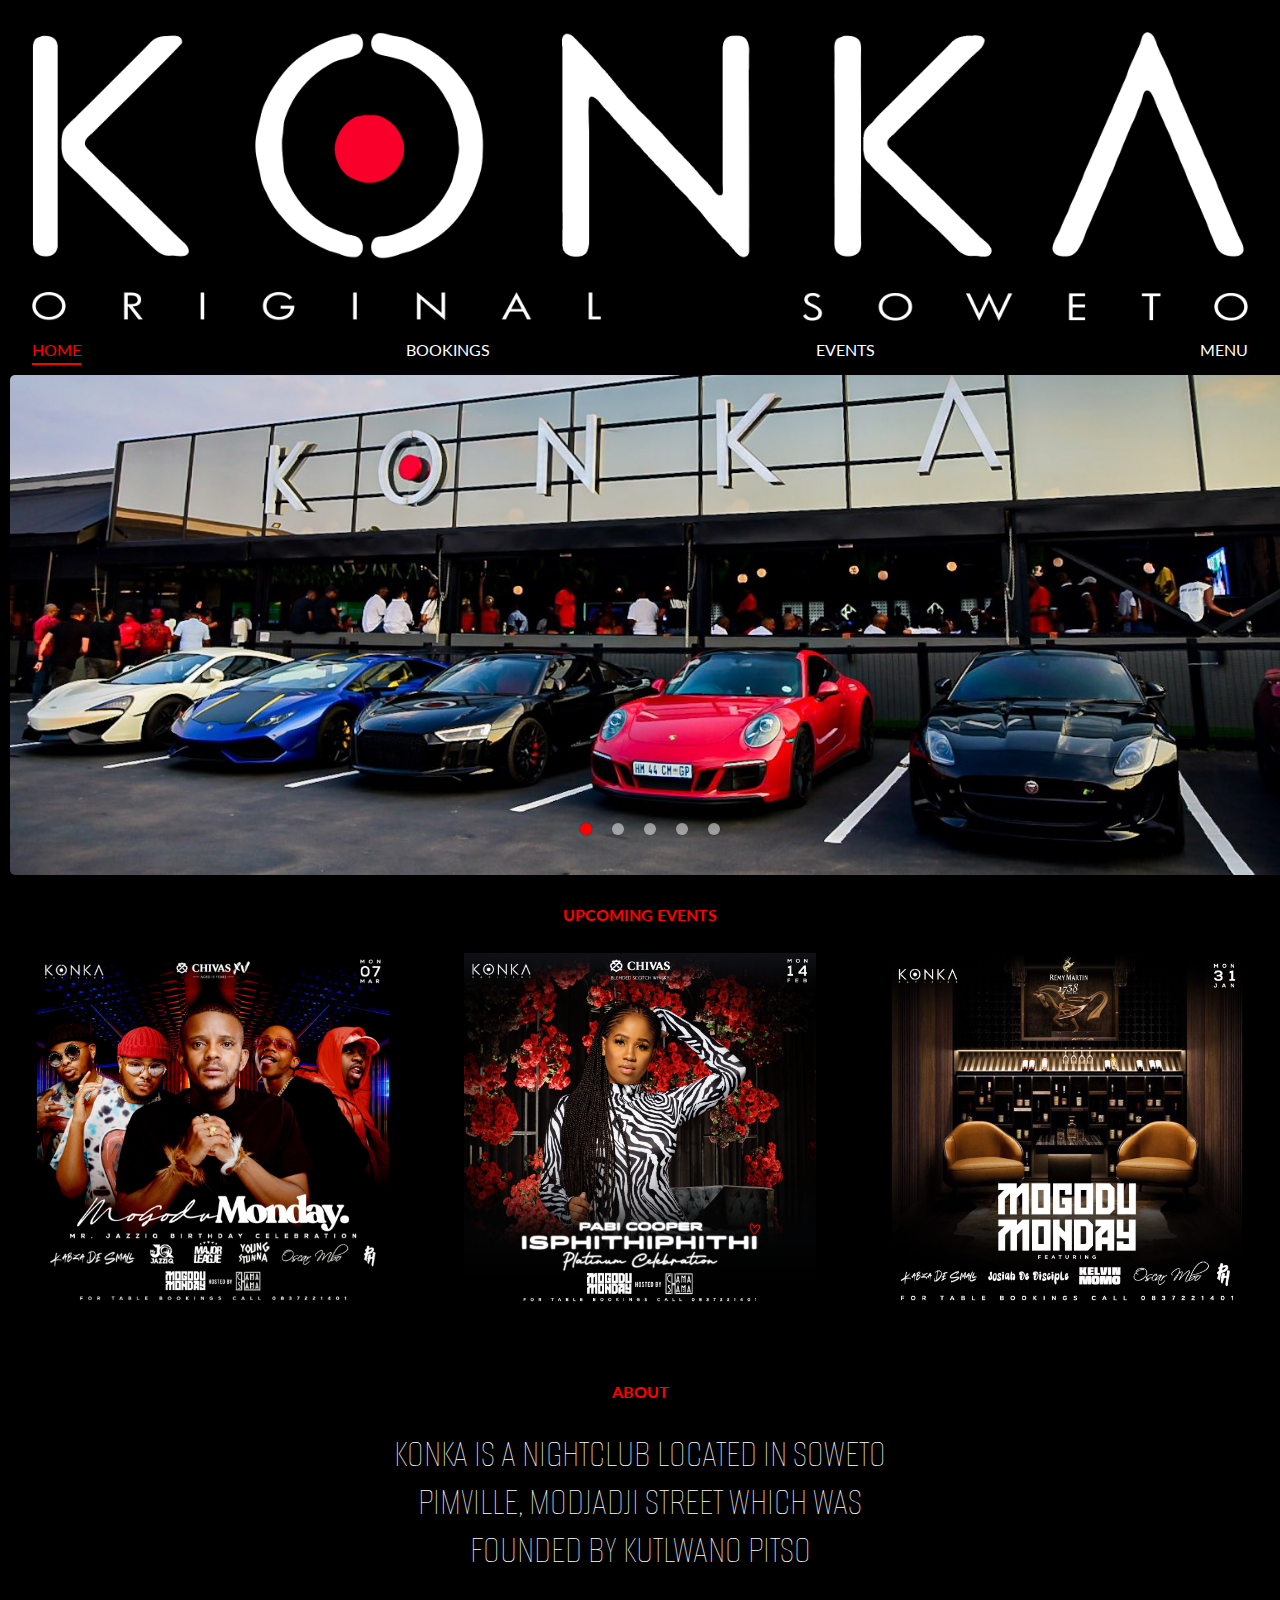
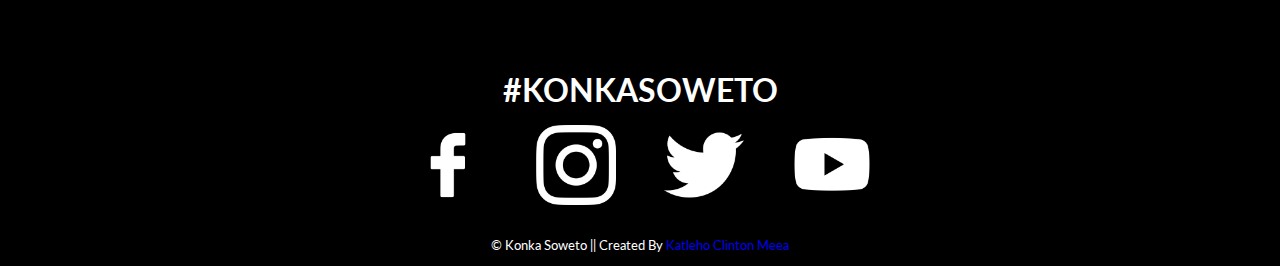
==== index.html @ aaa5aec9 "Fixed Mobile Compability Issues" ====
<!DOCTYPE html>
<html lang="en">
<head>
    <meta charset="UTF-8">
    <meta http-equiv="X-UA-Compatible" content="IE=edge">
    <meta name="viewport" content="width=device-width, initial-scale=1.0">
    <link rel="preconnect" href="https://fonts.googleapis.com">
    <link rel="preconnect" href="https://fonts.gstatic.com" crossorigin>
    <link href="https://fonts.googleapis.com/css2?family=Lato:wght@400;700&display=swap" rel="stylesheet">
    <link rel="stylesheet" type="text/css" href="style.css">
    <link rel="preconnect" href="https://fonts.googleapis.com">
    <link rel="preconnect" href="https://fonts.gstatic.com" crossorigin>
    <link href="https://fonts.googleapis.com/css2?family=Alumni+Sans+Pinstripe:ital@0;1&display=swap" rel="stylesheet">
    <title>Konka Soweto</title>
    
    
</head>
<div class="container">
<header>
    <div>
        <a  href="index.html" class="konka-logo"><img src="images/Konka.png" alt="Konka Logo"></a>
        <div class="main-nav">
                <ul  class="flex-list">
                    <li><a class="current" href="index.html" class="main-nav-links">HOME</a></li>
                    <li><a href="booking.html" class="main-nav-links">BOOKINGS</a></li>
                    <li><a href="events.html" class="main-nav-links">EVENTS</a></li>
                    <li><a href="menu.html" class="main-nav-links">MENU</a></li>
                </ul>
        </div>
        
    </div>
</header>
<body>
        <div class="image-slider">
            <div class="slide active">
                <!--This is supposed to be an image slider/gallery-->
                <img src="images/gallery5.jpg" alt="Konka's Luxurious Parking Lot" style="object-fit: cover; object-position: 15% 100%">
            </div>  
            
            <div class="slide gallery3">
                <!--This is supposed to be an image slider/gallery-->
                <img src="images/gallery3.jpg" alt="Customers Sitting at Konka's Resturant" style="object-fit: cover; object-position: 15% 50%">
            </div>  
            <div class="slide gallery7">
                <!--This is supposed to be an image slider/gallery-->
                <img src="images/gallery7.jpg" alt="Waiters Carrying Bottles and Sparkles" style="object-fit: cover; object-position: 15% 45%">
            </div>  
            <div class="slide gallery5">
                <!--This is supposed to be an image slider/gallery-->
                <img src="images/gallery1.jpg" alt="Waiters Carrying Bottles and Sparkles" style="object-fit: cover; object-position: 15% 30%">
            </div>    
            <div class="slide gallery8">
                <!--This is supposed to be an image slider/gallery-->
                <img src="images/gallery8.jpg" alt="Waiters Carrying Bottles and Sparkles" style="object-fit: cover; object-position: 15% 30%">
            </div>  
            <div class="navigation">
                <div class="btn active"></div>
                <div class="btn"></div>
                <div class="btn"></div>
                <div class="btn"></div>
                <div class="btn"></div>
            </div>
        </div>    
        <div>
            <h2>UPCOMING EVENTS</h2>
            <div class="flex-poster">
                <img class="event-poster1" src="images/event1.jpg" alt="Mogodu Monday Poster ft. Kabza">
                <img class="event-poster2" src="images/event2.jpg" alt="Mogodu Monday Poster">
                <img class="event-poster3" src="images/event3.jpg" alt="Pabi Cooper Poster/Mogodu Monday">
            </div>
            <h2>ABOUT</h2>
            <div>
                <p  class="info">KONKA IS A NIGHTCLUB LOCATED IN SOWETO</p>
                <p  class="info">PIMVILLE, MODJADJI STREET WHICH WAS</p>
                <p  class="info">FOUNDED BY KUTLWANO PITSO</p>
            </div>
            <div>
                <div class="social-media-container">
                    <h3 class="social-media">#KONKASOWETO</h3>
                    <div  class="flex-icon">        
                        <a href="https://facebook.com/" class="social-media-logo1"><img src="images/facebook.png" alt="facebook icon"></a>
                        <a href="https://instagram.com/" class="social-media-logo2"><img src="images/instagram.png" alt="Instagram icon"></a>
                        <a href="https://twitter.com/" class="social-media-logo3"><img src="images/twitter.png" alt="Twitter icon"></a>
                        <a href="https://youtube.com/" class="social-media-logo4"><img src="images/youtube.png" alt="Youtube icon"></a>
                    </div>
                </div>
    </div>
        <footer><p>&copy; Konka Soweto || Created By <a href="#" class="Desiigner">Katleho Clinton Meea</a></p></footer>
</div>

<script type="text/javascript">
    var slides = document.querySelectorAll('.slide');
    var btns = document.querySelectorAll('.btn');
    let currentSlide = 1;

    //javascript for image slider manual navigation

    var manualNav = function(manual){
        slides.forEach((slide) => {
            slide.classList.remove('active');
            
            btns.forEach((btn) => {
                btn.classList.remove('active');
            })
        })

        slides[manual].classList.add('active');
        btns[manual].classList.add('active');
    }

    btns.forEach((btn, i) => {
        btn.addEventListener("click", () => {
            manualNav(i);
            currentSlide = i;
        })
    });

    //javascript for image slider autoplay navigation
     var repeat = function(activeClass){
        let active = document.getElementsByClassName('active');
        let i = 1;

        var repeater = () => {
            setTimeout(function(){
                [...active].forEach((activeSlide) => {
                    activeSlide.classList.remove('active');

                })

                slides[i].classList.add('active');
                btns[i].classList.add('active');
                i++;

                if(slides.length == i){
                    i = 0; 
                }

                if(i >= slides.length){
                    return;
                }
                repeater();
            }, 5000);
        }
        repeater();
     }
     repeat();
    
</script>

</body>
</html>
---- style.css ----
body{
    background-color: #000;
    color: #fff;
    margin: 0em 2em;
    margin-top: 2em;
    font-family: 'Lato', sans-serif;
}

.container{
    margin: 0 auto;
    max-width: 500px;
}

img {
    max-width: 100%;
}

.gallery2{
    display: none;
}

/*------------Body--------------------*/

.image-slider{
    position: relative;
    width: 100%;
    height: 250px; 
    background: #000;
   
}



.image-slider .slide{
    z-index: 1;
    position: absolute;
    width: 100%; 
    clip-path: circle(0% at 0 50%);
}

.image-slider .slide.active{
    clip-path: circle(150% at 0 50%);
    transition: 2s;
    transition-property: clip-path;
}


.image-slider .slide img{
    z-index: 1;
    width: 100%;
    border-radius: 5px;
    height: 250px;
}

.image-slider .navigation{
    z-index: 2;
    position: absolute;
    display: flex;
    bottom: 30px;
    left: 50%;
    transform: translateX(-50%);
}

.image-slider .navigation .btn{
    background: rgba(255, 255, 255, 0.5);
    width: 12px;
    height: 12px;
    margin: 10px;
    border-radius: 50%;
    cursor: pointer;
}

.image-slider .navigation .btn.active{
    background: #ff0000;
    box-shadow: 0 0 2px rgba(0, 0, 0, 0.5);    
}


.flex-poster{
    display: flex;
    flex-direction: column;
}

.event-poster1{
    max-width: 75%;
    margin: 0 auto;
    padding-bottom: 3em;
}

.event-poster2{
    max-width: 75%;
    margin: 0 auto;
    padding-bottom: 3em;
}

.event-poster3{
    max-width: 75%;
    margin: 0 auto;
    
}

.event-poster1:hover{
    transform: scale(1.05);
    transition: 0.35s;
}

.event-poster2:hover{
transform:scale(1.05) ;
transition: 0.35s;
}

.event-poster3:hover{
transform: scale(1.05);
transition: 0.35s;

}

/*------------Navigation--------------*/

.flex-list{
    display: flex;
    justify-content: space-between;
}

ul{
    padding: 0%;
}

li {
    list-style-type: none;
    font-size: 1rem;
}

.main-nav-links{
    color:#fff;
    text-decoration: none;
}

a:hover{
    color: #ff0000;
    transition: 0.35s;
}

.current{
    color:#ff0000;
    text-decoration: none;
    border-bottom: 0.125em solid #ff0000;
    padding-bottom: 0.25em;
}
.current:hover{
    color:#ff0000;
}

/*--------------Typography---------------*/

h2{
    text-align: center;
    font-size: 1rem;
    color: #ff0000;
    padding: 1em 0em;
}

.info {
    text-align: center;
    font-family: 'Alumni Sans Pinstripe', sans-serif;
    font-size: 1.5rem;
    margin: 0;
    padding: 0;
}

/*---------------Footer----------------*/
.social-media{
    padding-top: 2em;
    margin-bottom: 0;
    text-align: center;
    font-size: 2rem;
}

.flex-icon{
    display: flex;
    justify-content: center;
    padding-top: 1em;
    padding-bottom: 1em;
}

.social-media-logo1{
    width: 6.25%;
    margin: 0 1.5em;
}

.social-media-logo1:hover{
    position: relative;
    transform: translateY(-10px);
    transition: 0.35s;
    cursor: pointer;
}

.social-media-logo2{
    width: 6.25%;
    margin: 0 1.5em;
}

.social-media-logo2:hover{
    position: relative;
    transform: translateY(-10px);
    transition: 0.35s;
    cursor: pointer;
}


.social-media-logo3{
    width: 6.25%;
    margin: 0 1.5em;
}

.social-media-logo3:hover{
    position: relative;
    transform: translateY(-10px);
    transition: 0.35s;
    cursor: pointer;
}


.social-media-logo4{
    width: 6.25%;
    margin: 0 1.5em;
}

.social-media-logo4:hover{
    position: relative;
    transform: translateY(-10px);
    transition: 0.35s;
    cursor: pointer;
}


footer{
    text-align: center;
    font-size: small;
}

.Desiigner{
    text-decoration: none;
}

.Desiigner:visited{
    text-decoration: none;
    color: white;
}

.Desiigner:hover{
    color: #ff0000;
    transition: 0.35s;
    text-decoration: none;
}

@media screen and (min-width: 600px) {

    /*Image Slider*/

    .image-slider{
        position: relative;
        width: 100%;
        height: 500px;
        margin: 10px;
        background: #000;
       
    }
    
    .image-slider .slide{
        z-index: 1;
        position: absolute;
        width: 100%; 
        clip-path: circle(0% at 0 50%);
    }
    
    .image-slider .slide.active{
        clip-path: circle(150% at 0 50%);
        transition: 2s;
        transition-property: clip-path;
    }
    
    
    .image-slider .slide img{
        z-index: 1;
        width: 100%;
        border-radius: 5px;
        height: 500px;
    }
    
    .image-slider .navigation{
        z-index: 2;
        position: absolute;
        display: flex;
        bottom: 30px;
        left: 50%;
        transform: translateX(-50%);
    }
    
    .image-slider .navigation .btn{
        background: rgba(255, 255, 255, 0.5);
        width: 12px;
        height: 12px;
        margin: 10px;
        border-radius: 50%;
        cursor: pointer;
    }
    
    .image-slider .navigation .btn.active{
        background: #ff0000;
        box-shadow: 0 0 2px rgba(0, 0, 0, 0.5);    
    }

    /*Posters*/

    .flex-poster{
      flex-direction: row;
      justify-content: space-around;
      height: 25em;
    }

    .event-poster1{
        max-width: 75%;
        margin: 0 auto;
    }
    
    .event-poster2{
        max-width: 75%;
        margin: 0 auto;
    }
    
    .event-poster3{
        max-width: 75%;
        margin: 0 auto;
        padding-bottom: 3em;
    }

    .event-poster1:hover{
             transform: scale(1.05);
             transition: 0.35s;
    }

    .event-poster2:hover{
        transform:scale(1.05) ;
        transition: 0.35s;
    }

    .event-poster3:hover{
        transform: scale(1.05);
        transition: 0.35s;
        
    }


    body{
        margin: 0 0;
        margin-top: 2em;
    }

    .container{
        margin: 0 auto;
        max-width: 100%;
    }

    .info {
        text-align: center;
        font-size: 2.5rem;
        margin: 0;
        padding: 0;
    }
    header{
        margin: 0 2em;
    }
    .gallery1{
        display: none;
    }
    .gallery2{
        display: block;
        max-height: 375px;
        width: 100%;
        object-fit: cover;
    }
    .flex-icon{
       justify-content: center;
    }
    .social-media-logo{
        width: 3.125%;
        margin: 0 .75em;
    }
}
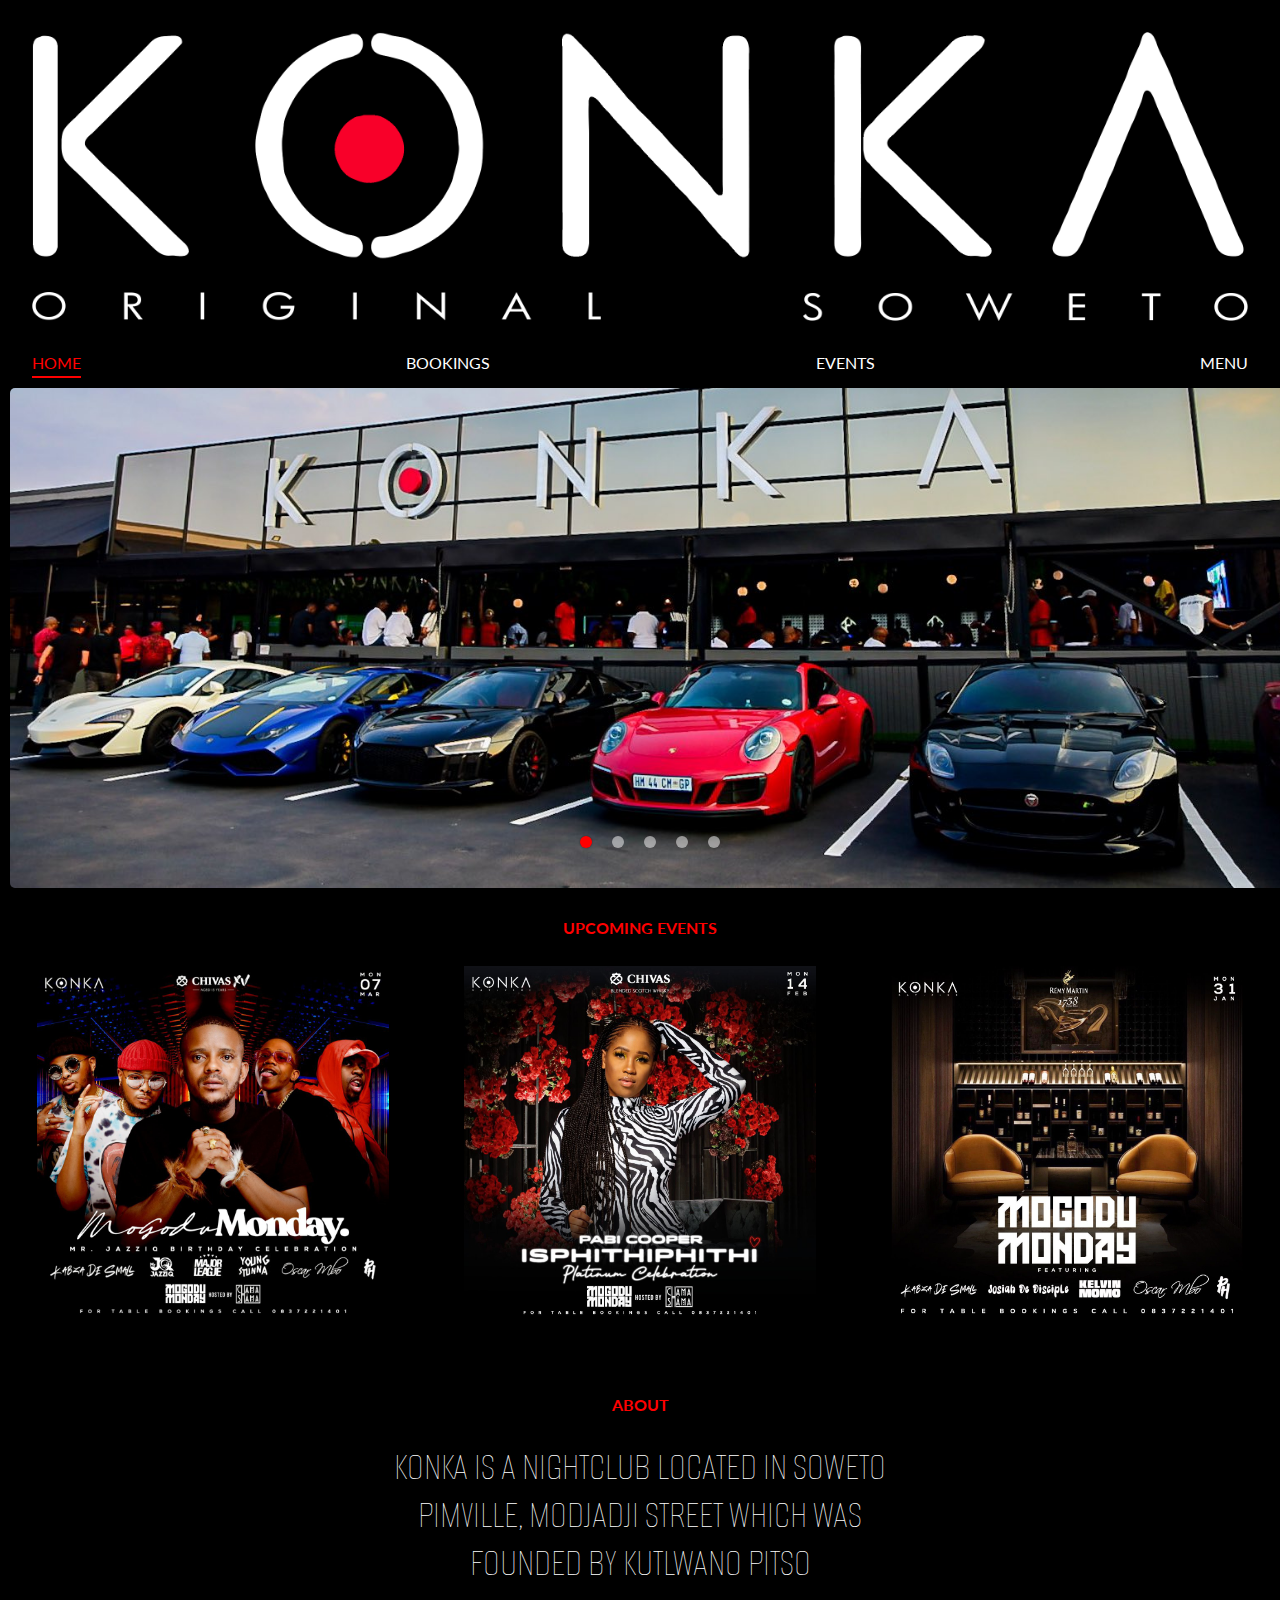
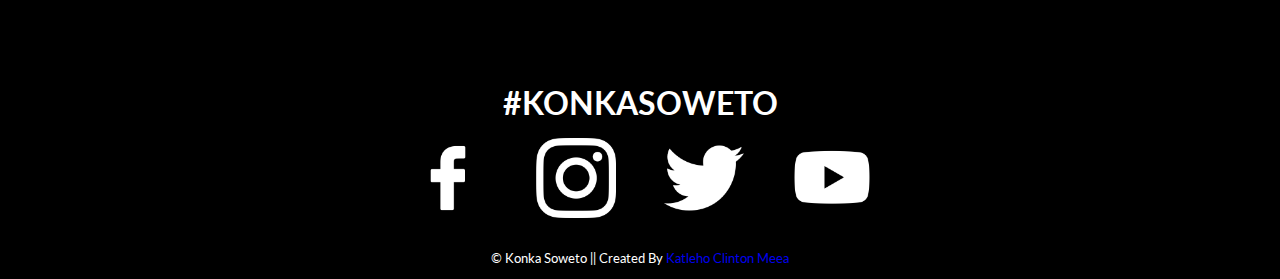
==== commit 8f3851a6: "Added a hamburger menu to the homepage" ====
--- a/index.html
+++ b/index.html
@@ -17,8 +17,19 @@
 </head>
 <div class="container">
 <header>
+    <nav class="mobile-nav">
+        <a href="index.html">HOME</a>
+        <a href="booking.html">BOOKINGS</a>
+        <a href="events.html">EVENTS</a>
+        <a href="menu.html">MENU</a>
+    </nav>
     <div>
-        <a  href="index.html" class="konka-logo"><img src="images/Konka.png" alt="Konka Logo"></a>
+        <button class="hamburger">
+            <div class="bar"></div>
+        </button>
+    </div>
+        <a  href="index.html" class="konka-logo"><img class="konka-logo" src="images/Konka.png" alt="Konka Logo"></a>
+
         <div class="main-nav">
                 <ul  class="flex-list">
                     <li><a class="current" href="index.html" class="main-nav-links">HOME</a></li>
@@ -26,6 +37,7 @@
                     <li><a href="events.html" class="main-nav-links">EVENTS</a></li>
                     <li><a href="menu.html" class="main-nav-links">MENU</a></li>
                 </ul>
+               
         </div>
         
     </div>
@@ -89,6 +101,18 @@
 </div>
 
 <script type="text/javascript">
+    //Javascript for hamburger menu
+    window.onload = function (){
+        const menu_btn = document.querySelector('.hamburger');
+        const mobile_menu = document.querySelector('.mobile-nav');
+
+
+        menu_btn.addEventListener('click', function (){
+            menu_btn.classList.toggle('is-active'); 
+            mobile_menu.classList.toggle('is-active'); 
+        });
+    }
+
     var slides = document.querySelectorAll('.slide');
     var btns = document.querySelectorAll('.btn');
     let currentSlide = 1;
--- a/style.css
+++ b/style.css
@@ -4,6 +4,7 @@
     margin: 0em 2em;
     margin-top: 2em;
     font-family: 'Lato', sans-serif;
+    overflow-x: hidden;
 }
 
 .container{
@@ -20,6 +21,13 @@
 }
 
 /*------------Body--------------------*/
+
+.konka-logo{
+    display: flex;
+    z-index: 99;
+    margin-bottom: 1em;
+
+}
 
 .image-slider{
     position: relative;
@@ -117,6 +125,84 @@
 
 /*------------Navigation--------------*/
 
+.main-nav{
+   display: none;
+}
+
+.hamburger{
+    position: relative;
+    display: block;
+    width: 45px;
+    cursor: pointer;
+    z-index: 99;
+    appearance: none;
+    background: none;   
+    outline: none;
+    border: none;
+    margin-left: 95%;
+}
+
+.hamburger .bar, .hamburger::after, .hamburger::before{
+    content: '';
+    display: block;
+    width: 100%;
+    height: 5px;
+    background-color: #fff;
+    margin: 6px 0px;
+    transition: 0.4s;
+}
+
+.hamburger.is-active::before{
+    transform: rotate(-45deg) translate(-8px, 6px);
+}
+
+.hamburger.is-active .bar{
+    opacity: 0;
+}
+
+.hamburger.is-active::after{
+    transform: rotate(45deg) translate(-9px, -8px);
+}
+
+.mobile-nav{
+    position: fixed;
+    top: 0;
+    left: 100%;
+    width: 100%;
+    min-height: 100vh;
+    display: block;
+
+    z-index: 98;
+    background-color: #000;
+    padding-top: 200px;
+    transition: 0.4s;   
+    
+}
+
+.mobile-nav.is-active{
+    left: 0;
+}
+
+.mobile-nav.is-active body{
+    overflow: hidden;
+}
+
+.mobile-nav a{
+    display: block;
+    width: 100%;
+    max-width: 200px;
+    margin: 0 auto 16px;
+    text-align: center;
+    padding: 12px 16px;
+    background-color: #ff0000;
+    color: #fff;
+    text-decoration: none;
+}
+
+.mobile-nav a:hover{
+    background-color: #000;
+}
+
 .flex-list{
     display: flex;
     justify-content: space-between;
@@ -255,6 +341,21 @@
 }
 
 @media screen and (min-width: 600px) {
+
+    /*Navigation*/
+
+
+    .main-nav{
+        display:inline;
+    }
+
+    .hamburger{
+        display: none;
+    }
+
+    .mobile-nav{
+        display: none;
+    }
 
     /*Image Slider*/
 
@@ -355,6 +456,7 @@
     body{
         margin: 0 0;
         margin-top: 2em;
+        overflow-x: hidden;
     }
 
     .container{
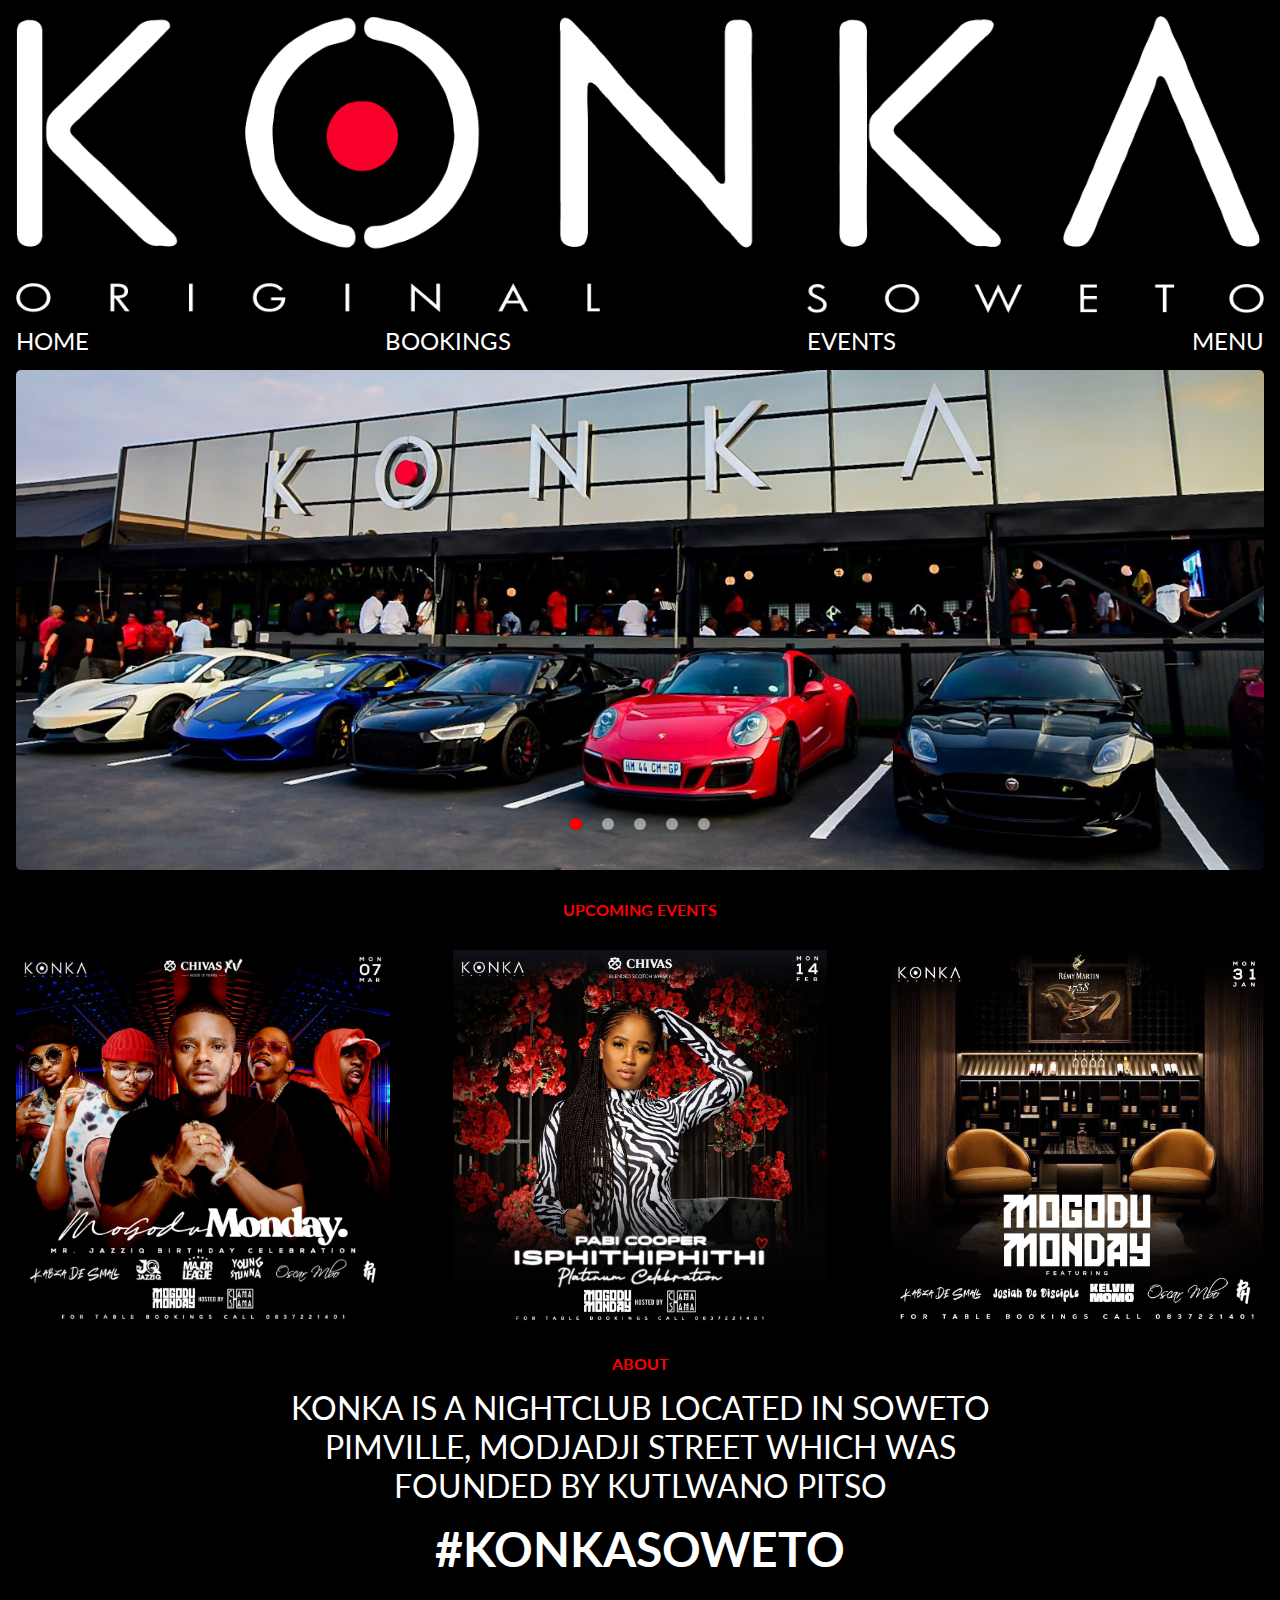
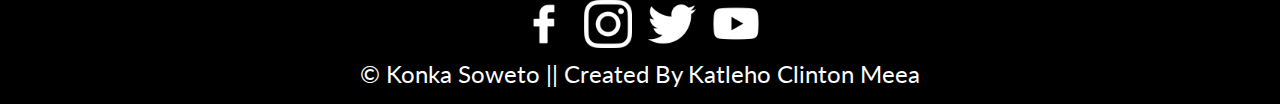
==== commit 6b7cc8c1: "Fixed responsiveness" ====
--- a/index.html
+++ b/index.html
@@ -7,7 +7,7 @@
     <link rel="preconnect" href="https://fonts.googleapis.com">
     <link rel="preconnect" href="https://fonts.gstatic.com" crossorigin>
     <link href="https://fonts.googleapis.com/css2?family=Lato:wght@400;700&display=swap" rel="stylesheet">
-    <link rel="stylesheet" type="text/css" href="style.css">
+    <link rel="stylesheet" type="text/css" href="styles.css">
     <link rel="preconnect" href="https://fonts.googleapis.com">
     <link rel="preconnect" href="https://fonts.gstatic.com" crossorigin>
     <link href="https://fonts.googleapis.com/css2?family=Alumni+Sans+Pinstripe:ital@0;1&display=swap" rel="stylesheet">
@@ -15,7 +15,6 @@
     
     
 </head>
-<div class="container">
 <header>
     <nav class="mobile-nav">
         <a href="index.html">HOME</a>
@@ -28,77 +27,74 @@
             <div class="bar"></div>
         </button>
     </div>
-        <a  href="index.html" class="konka-logo"><img class="konka-logo" src="images/Konka.png" alt="Konka Logo"></a>
-
-        <div class="main-nav">
-                <ul  class="flex-list">
-                    <li><a class="current" href="index.html" class="main-nav-links">HOME</a></li>
-                    <li><a href="booking.html" class="main-nav-links">BOOKINGS</a></li>
-                    <li><a href="events.html" class="main-nav-links">EVENTS</a></li>
-                    <li><a href="menu.html" class="main-nav-links">MENU</a></li>
-                </ul>
-               
-        </div>
-        
-    </div>
+            <a  href="index.html"><img class="konka-logo" src="images/Konka.png" alt="Konka Logo"></a>
+       
+        <nav  class="nav-bar">
+                 <a href="index.html" class="nav-bar-links current">HOME</a>
+                 <a href="booking.html" class="nav-bar-links">BOOKINGS</a>
+                 <a href="events.html" class="nav-bar-links">EVENTS</a>
+                 <a href="menu.html" class="nav-bar-links">MENU</a>
+        </nav>
 </header>
 <body>
-        <div class="image-slider">
-            <div class="slide active">
-                <!--This is supposed to be an image slider/gallery-->
-                <img src="images/gallery5.jpg" alt="Konka's Luxurious Parking Lot" style="object-fit: cover; object-position: 15% 100%">
-            </div>  
-            
-            <div class="slide gallery3">
-                <!--This is supposed to be an image slider/gallery-->
-                <img src="images/gallery3.jpg" alt="Customers Sitting at Konka's Resturant" style="object-fit: cover; object-position: 15% 50%">
-            </div>  
-            <div class="slide gallery7">
-                <!--This is supposed to be an image slider/gallery-->
-                <img src="images/gallery7.jpg" alt="Waiters Carrying Bottles and Sparkles" style="object-fit: cover; object-position: 15% 45%">
-            </div>  
-            <div class="slide gallery5">
-                <!--This is supposed to be an image slider/gallery-->
-                <img src="images/gallery1.jpg" alt="Waiters Carrying Bottles and Sparkles" style="object-fit: cover; object-position: 15% 30%">
+            <div class="image-slider">
+                <div class="slide active">
+                    <!--This is supposed to be an image slider/gallery-->
+                    <img src="images/gallery5.jpg" alt="Konka's Luxurious Parking Lot" style="object-fit: cover; object-position: 15% 100%">
+                </div>  
+                
+                <div class="slide gallery3">
+                    <!--This is supposed to be an image slider/gallery-->
+                    <img src="images/gallery3.jpg" alt="Customers Sitting at Konka's Resturant" style="object-fit: cover; object-position: 15% 50%">
+                </div>  
+                <div class="slide gallery7">
+                    <!--This is supposed to be an image slider/gallery-->
+                    <img src="images/gallery7.jpg" alt="Waiters Carrying Bottles and Sparkles" style="object-fit: cover; object-position: 15% 45%">
+                </div>  
+                <div class="slide gallery5">
+                    <!--This is supposed to be an image slider/gallery-->
+                    <img src="images/gallery1.jpg" alt="Waiters Carrying Bottles and Sparkles" style="object-fit: cover; object-position: 15% 30%">
+                </div>    
+                <div class="slide gallery8">
+                    <!--This is supposed to be an image slider/gallery-->
+                    <img src="images/gallery8.jpg" alt="Waiters Carrying Bottles and Sparkles" style="object-fit: cover; object-position: 15% 30%">
+                </div>  
+                <div class="navigation">
+                    <div class="btn active"></div>
+                    <div class="btn"></div>
+                    <div class="btn"></div>
+                    <div class="btn"></div>
+                    <div class="btn"></div>
+                </div>
             </div>    
-            <div class="slide gallery8">
-                <!--This is supposed to be an image slider/gallery-->
-                <img src="images/gallery8.jpg" alt="Waiters Carrying Bottles and Sparkles" style="object-fit: cover; object-position: 15% 30%">
-            </div>  
-            <div class="navigation">
-                <div class="btn active"></div>
-                <div class="btn"></div>
-                <div class="btn"></div>
-                <div class="btn"></div>
-                <div class="btn"></div>
-            </div>
-        </div>    
-        <div>
-            <h2>UPCOMING EVENTS</h2>
-            <div class="flex-poster">
-                <img class="event-poster1" src="images/event1.jpg" alt="Mogodu Monday Poster ft. Kabza">
-                <img class="event-poster2" src="images/event2.jpg" alt="Mogodu Monday Poster">
-                <img class="event-poster3" src="images/event3.jpg" alt="Pabi Cooper Poster/Mogodu Monday">
-            </div>
-            <h2>ABOUT</h2>
-            <div>
-                <p  class="info">KONKA IS A NIGHTCLUB LOCATED IN SOWETO</p>
-                <p  class="info">PIMVILLE, MODJADJI STREET WHICH WAS</p>
-                <p  class="info">FOUNDED BY KUTLWANO PITSO</p>
-            </div>
-            <div>
-                <div class="social-media-container">
-                    <h3 class="social-media">#KONKASOWETO</h3>
-                    <div  class="flex-icon">        
-                        <a href="https://facebook.com/" class="social-media-logo1"><img src="images/facebook.png" alt="facebook icon"></a>
-                        <a href="https://instagram.com/" class="social-media-logo2"><img src="images/instagram.png" alt="Instagram icon"></a>
-                        <a href="https://twitter.com/" class="social-media-logo3"><img src="images/twitter.png" alt="Twitter icon"></a>
-                        <a href="https://youtube.com/" class="social-media-logo4"><img src="images/youtube.png" alt="Youtube icon"></a>
-                    </div>
+    <div class="upcoming-events-section">
+        <h2>UPCOMING EVENTS</h2>
+                <div class="poster-section">
+                    <img class="event-poster" src="images/event1.jpg" alt="Mogodu Monday Poster ft. Kabza">
+                    <img class="event-poster" src="images/event2.jpg" alt="Mogodu Monday Poster">
+                    <img class="event-poster" src="images/event3.jpg" alt="Pabi Cooper Poster/Mogodu Monday">
                 </div>
     </div>
-        <footer><p>&copy; Konka Soweto || Created By <a href="#" class="Desiigner">Katleho Clinton Meea</a></p></footer>
-</div>
+    <div class="about-section">
+        <h2>ABOUT</h2>
+                <div>
+                    <p  class="info">KONKA IS A NIGHTCLUB LOCATED IN SOWETO</p>
+                    <p  class="info">PIMVILLE, MODJADJI STREET WHICH WAS</p>
+                    <p  class="info">FOUNDED BY KUTLWANO PITSO</p>
+                </div>
+    </div>
+        <div class="social-media-section">
+            <h3>#KONKASOWETO</h3>
+                <div  class="sm-icon-section">        
+                    <a href="https://www.facebook.com/KonkaDayClub" class="social-media-logo"><img src="images/facebook.png" alt="facebook icon"></a>
+                    <a href="https://www.instagram.com/konkasoweto/" class="social-media-logo"><img src="images/instagram.png" alt="Instagram icon"></a>
+                    <a href="https://twitter.com/KonkaSoweto" class="social-media-logo"><img src="images/twitter.png" alt="Twitter icon"></a>
+                    <a href="https://youtube.com/" class="social-media-logo"><img src="images/youtube.png" alt="Youtube icon"></a>
+                </div>
+            <footer>
+                <p>&copy; Konka Soweto || Created By <a href="https://www.instagram.com/yovis.clinton/" class="Desiigner">Katleho Clinton Meea</a></p>
+            </footer>
+
 
 <script type="text/javascript">
     //Javascript for hamburger menu
--- a/styles.css
+++ b/styles.css
@@ -0,0 +1,326 @@
+
+/* Every Element will initially have these properties unless stated otherwise */
+* {
+    box-sizing: border-box;
+    margin: 0;
+    padding: 0;
+}
+
+
+
+html{
+    background-color: #000;
+    padding: 1em;
+    font-family: 'Lato', sans-serif;
+    color: #fff;
+}
+/* every img element has a max width of 100% */
+img {
+    max-width: 100%;
+}
+
+img.konka-logo{
+    width: 100%;
+}
+
+/* main navigation bar for desktop view */
+.mobile-nav{
+    display: none;
+}
+
+.hamburger{
+    display: none;
+}
+
+.nav-bar{
+    display: flex;
+    width: 100%;
+    justify-content: space-between;
+    margin-top: 10px;
+    margin-bottom: 15px;
+}
+
+.nav-bar-links{
+    text-decoration: none;
+    color: white;
+    font-size: 1.5rem;
+}
+
+/* slider/gallery */
+
+.image-slider{
+    position: relative;
+    width: 100%;
+    height: 500px; 
+    background: #000;
+   
+}
+
+.image-slider .slide{
+    z-index: 1;
+    position: absolute;
+    width: 100%; 
+    clip-path: circle(0% at 0 50%);
+}
+
+.image-slider .slide.active{
+    clip-path: circle(150% at 0 50%);
+    transition: 2s;
+    transition-property: clip-path;
+}
+
+
+.image-slider .slide img{
+    z-index: 1;
+    width: 100%;
+    border-radius: 5px;
+    height: 500px;
+}
+
+.image-slider .navigation{
+    z-index: 2;
+    position: absolute;
+    display: flex;
+    bottom: 30px;
+    left: 50%;
+    transform: translateX(-50%);
+}
+
+.image-slider .navigation .btn{
+    background: rgba(255, 255, 255, 0.5);
+    width: 12px;
+    height: 12px;
+    margin: 10px;
+    border-radius: 50%;
+    cursor: pointer;
+}
+
+.image-slider .navigation .btn.active{
+    background: #ff0000;
+    box-shadow: 0 0 2px rgba(0, 0, 0, 0.5);    
+}
+
+/* Upcoming Events Section */
+.upcoming-events-section {
+    margin-top: 15px;
+}
+
+.upcoming-events-section h2, .about-section h2{
+    text-align: center;
+    color: #ff0000;
+    padding-top: 15px;
+    padding-bottom: 15px;
+    font-size: 1rem;
+}
+
+.poster-section{
+    display: flex;
+    width:100%;
+    justify-content: space-between;
+    margin-top: 1em;
+}
+
+.poster-section .event-poster{
+    width: 30%;
+    cursor: pointer;
+    transition: 0.5s;
+}
+
+.poster-section .event-poster:hover{
+    transform: scale(1.05);
+}
+
+/* About Section */
+
+.about-section{
+    margin-top: 15px;
+    margin-bottom: 15px;
+}
+
+.about-section p{
+    text-align: center;
+    font-size: 2rem;
+}
+
+/* Social Media Section */
+
+.social-media-section h3{
+   text-align: center;
+   font-size: 3rem;
+   margin-bottom: 15px;
+}
+
+.social-media-section .sm-icon-section{
+    width: 100%;
+    display: flex;
+    justify-content:center;
+    padding: .5em;
+}
+
+.social-media-section .sm-icon-section .social-media-logo{
+    margin-right: 1rem;
+    width: 3em;
+}
+
+.social-media-section .sm-icon-section .social-media-logo:last-child{
+    margin-right: 0;
+}
+
+/* Footer Section */
+
+footer {
+    text-align: center;
+    font-size: 1.5rem;
+}
+
+a{
+    text-decoration: none;
+    color: #fff;
+    transition: 500ms;
+}
+
+a:hover{
+    color:#ff0000;
+}
+
+@media screen and (max-width: 555px) {
+
+    .konka-logo{
+        margin-top: 15px;
+        margin-bottom: 15px;
+    }
+
+    .nav-bar{
+        display: none;
+     }
+     
+     .hamburger{
+         position: relative;
+         display: block;
+         width: 45px;
+         cursor: pointer;
+         z-index: 99;
+         appearance: none;
+         background: none;   
+         outline: none;
+         border: none;
+         margin-left: 90%;
+     }
+     
+     .hamburger .bar, .hamburger::after, .hamburger::before{
+         content: '';
+         display: block;
+         width: 100%;
+         height: 5px;
+         background-color: #fff;
+         margin: 6px 0px;
+         transition: 0.4s;
+     }
+     
+     .hamburger.is-active::before{
+         transform: rotate(-45deg) translate(-8px, 6px);
+     }
+     
+     .hamburger.is-active .bar{
+         opacity: 0;
+     }
+     
+     .hamburger.is-active::after{
+         transform: rotate(45deg) translate(-9px, -8px);
+     }
+     
+
+    .mobile-nav{
+        position: fixed;
+        top: 0;
+        left: 100%;
+        width: 100%;
+        min-height: 100vh;
+        display: block;
+    
+        z-index: 98;
+        background-color: #000;
+        padding-top: 200px;
+        transition: 0.4s;   
+        
+    }
+    
+    .mobile-nav.is-active{
+        left: 0;
+    }
+    
+    .mobile-nav.is-active body{
+        overflow: hidden;
+    }
+    
+    .mobile-nav a{
+        display: block;
+        width: 100%;
+        max-width: 200px;
+        margin: 0 auto 16px;
+        text-align: center;
+        padding: 12px 16px;
+        background-color: #ff0000;
+        color: #fff;
+        text-decoration: none;
+    }
+    
+    .mobile-nav a:hover{
+        background-color: #000;
+    }
+
+    .image-slider{
+        width: 100%;
+        height: 400px; 
+    }
+
+    .image-slider .slide img{
+        height: 400px;
+    }
+
+    .poster-section{
+        display: flex;
+        flex-direction: column;
+        width:100%;
+        align-items: center;
+        margin-top: 1em
+    }
+
+    .poster-section .event-poster{
+        width: 75%;
+        cursor: pointer;
+        transition: 0.5s;
+        margin-bottom: 2em;
+    }
+
+    .poster-section .event-poster:last-child{
+        margin-bottom: 0;
+    }
+
+    .about-section p{
+        text-align: center;
+        font-size: 1.46rem;
+    }
+
+    .social-media-section h3{
+        text-align: center;
+        font-size: 2.25rem;
+        margin-bottom: 15px;
+     }
+
+     footer {
+        text-align: center;
+        font-size: 1.25rem;
+    }
+
+}
+@media screen and (max-width: 425px) {
+    body{
+        background-color: #4400ff;
+    }
+}
+@media screen and (max-width: 375px) {
+    body{
+        background-color: #0073ff;
+    }
+}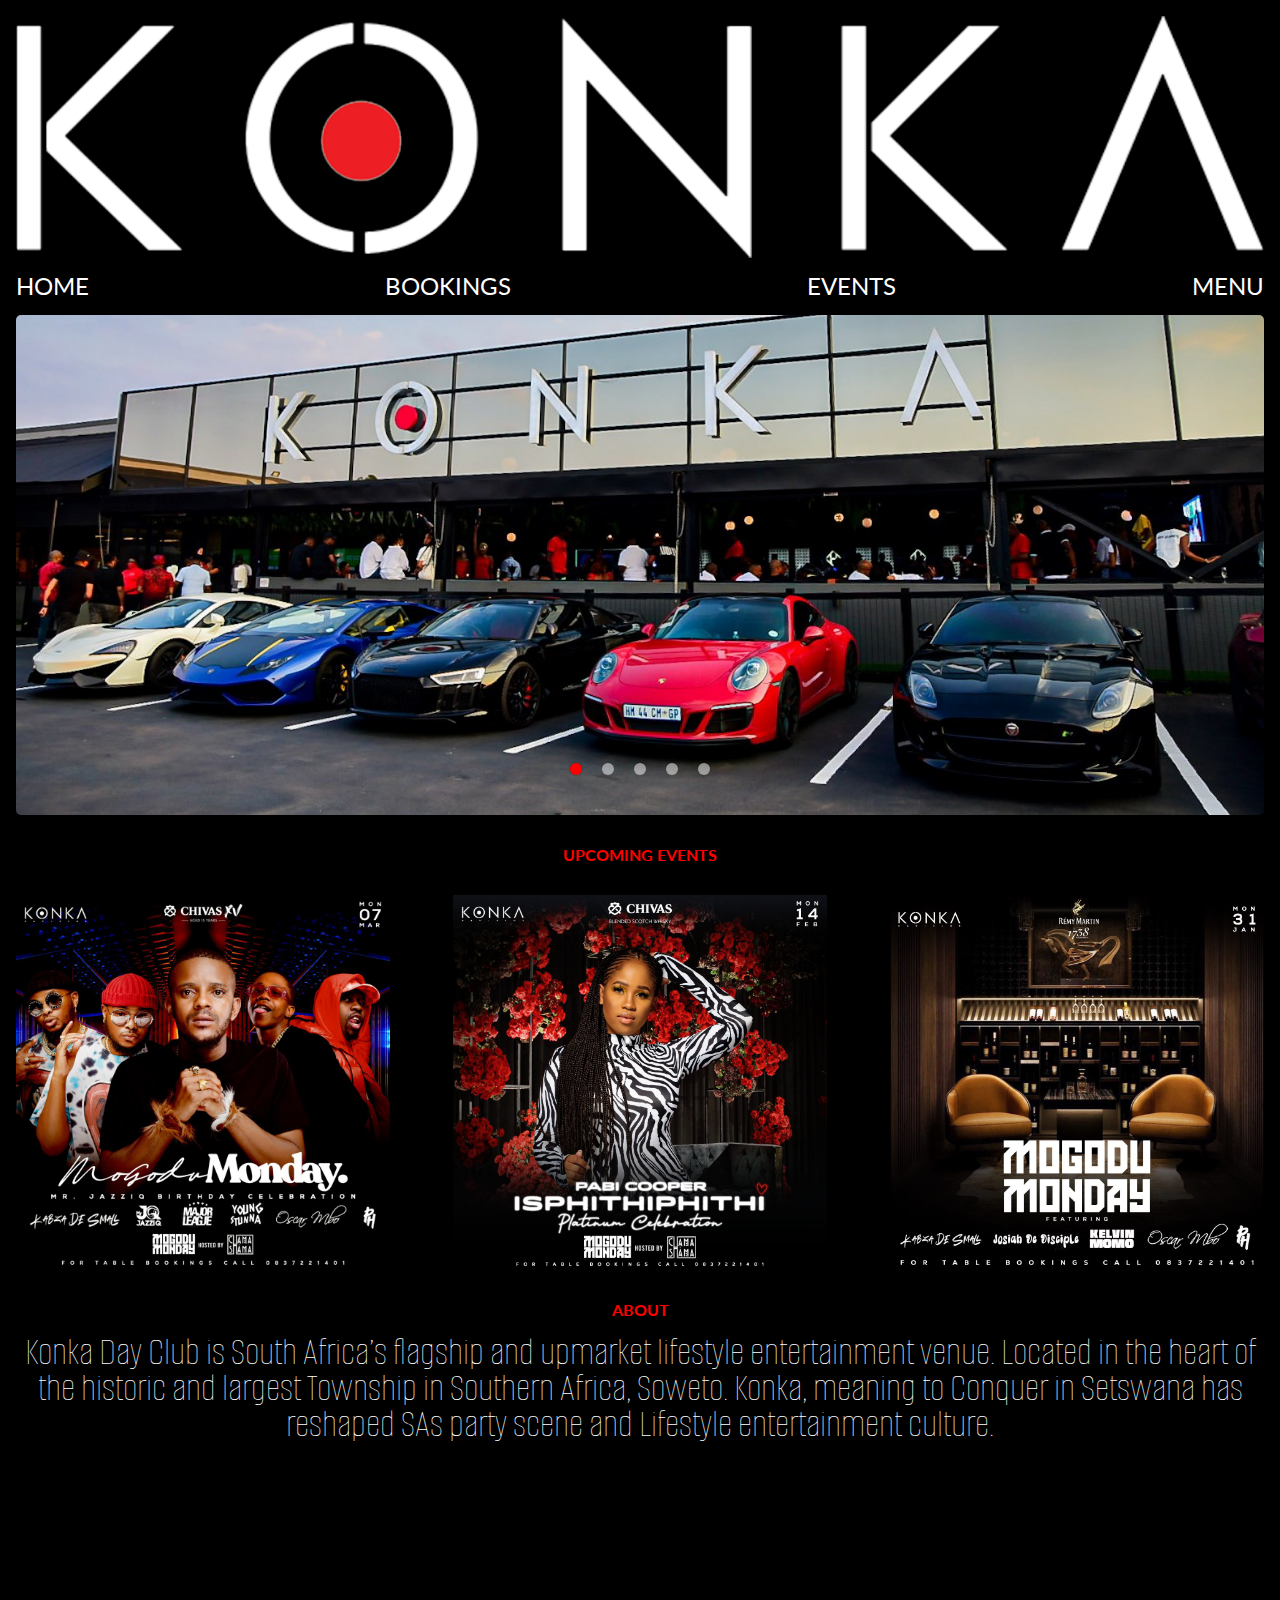
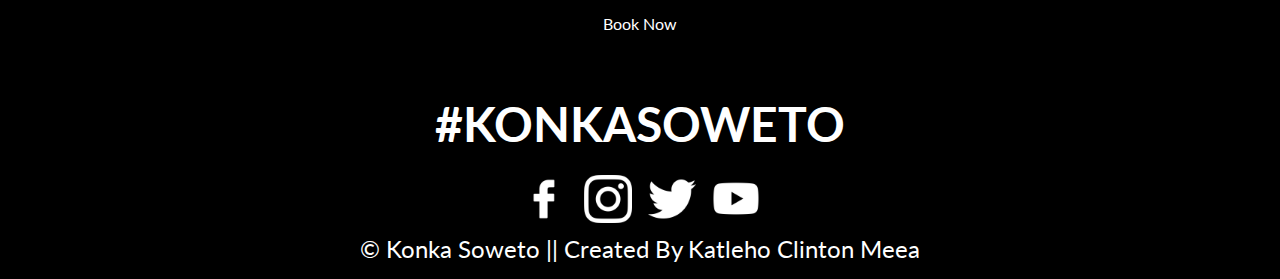
==== commit 982da0f9: "Added new stuff" ====
--- a/index.html
+++ b/index.html
@@ -78,10 +78,25 @@
     <div class="about-section">
         <h2>ABOUT</h2>
                 <div>
-                    <p  class="info">KONKA IS A NIGHTCLUB LOCATED IN SOWETO</p>
-                    <p  class="info">PIMVILLE, MODJADJI STREET WHICH WAS</p>
-                    <p  class="info">FOUNDED BY KUTLWANO PITSO</p>
+                   <p class="info"> 
+                    Konka Day Club is South Africa’s flagship and       
+                    upmarket lifestyle entertainment venue. 
+                    Located in the heart     
+                    of the historic and largest Township in Southern Africa, Soweto. Konka, meaning to Conquer in Setswana has reshaped SAs party scene and 
+                    Lifestyle entertainment culture.</p>
                 </div>
+               <div class="vid-container">
+                        <video autoplay muted loop> 
+                    
+                            <source src="images/video.mp4" type="video/mp4">
+                        </video>
+                        <div class="btn-book-container">
+                            <a href="booking.html"  class="btn-book">Book Now</a>
+                        </div>   
+                </div>
+                 
+               </div>
+                
     </div>
         <div class="social-media-section">
             <h3>#KONKASOWETO</h3>
--- a/styles.css
+++ b/styles.css
@@ -132,6 +132,15 @@
 
 /* About Section */
 
+.info {
+    text-align: center;
+    font-family: 'Alumni Sans Pinstripe', sans-serif;
+    font-size: 2.5rem;
+    margin: 0;
+    padding: 0;
+    line-height: 2.25rem;
+}
+
 .about-section{
     margin-top: 15px;
     margin-bottom: 15px;
@@ -139,8 +148,43 @@
 
 .about-section p{
     text-align: center;
-    font-size: 2rem;
-}
+}
+.vid-container{
+    position: relative;
+    margin: 50px 0 50px 0;
+}
+
+video{
+    width: 100%;
+}
+
+.btn-book-container{
+    position: absolute;
+    top: 80%;
+    width: 100%;
+    margin: 0 auto;
+    text-align: center;
+}
+
+.btn-book{
+    position: relative;
+    
+    padding: 8px 20px;
+    background:#000;
+    margin-top: 15px;
+    border-radius: 20px;
+    color: #fff;
+    text-decoration: none;
+    font-weight: 400;
+    box-shadow: 0 10px 20px rgba(0, 0, 0, 0.5);
+}
+
+.btn-book:hover{
+    background: #ff0000;
+    color: #000;
+}
+
+
 
 /* Social Media Section */
 
@@ -316,11 +360,11 @@
 }
 @media screen and (max-width: 425px) {
     body{
-        background-color: #4400ff;
+        background-color: #000;
     }
 }
 @media screen and (max-width: 375px) {
     body{
-        background-color: #0073ff;
+        background-color: #000;
     }
 }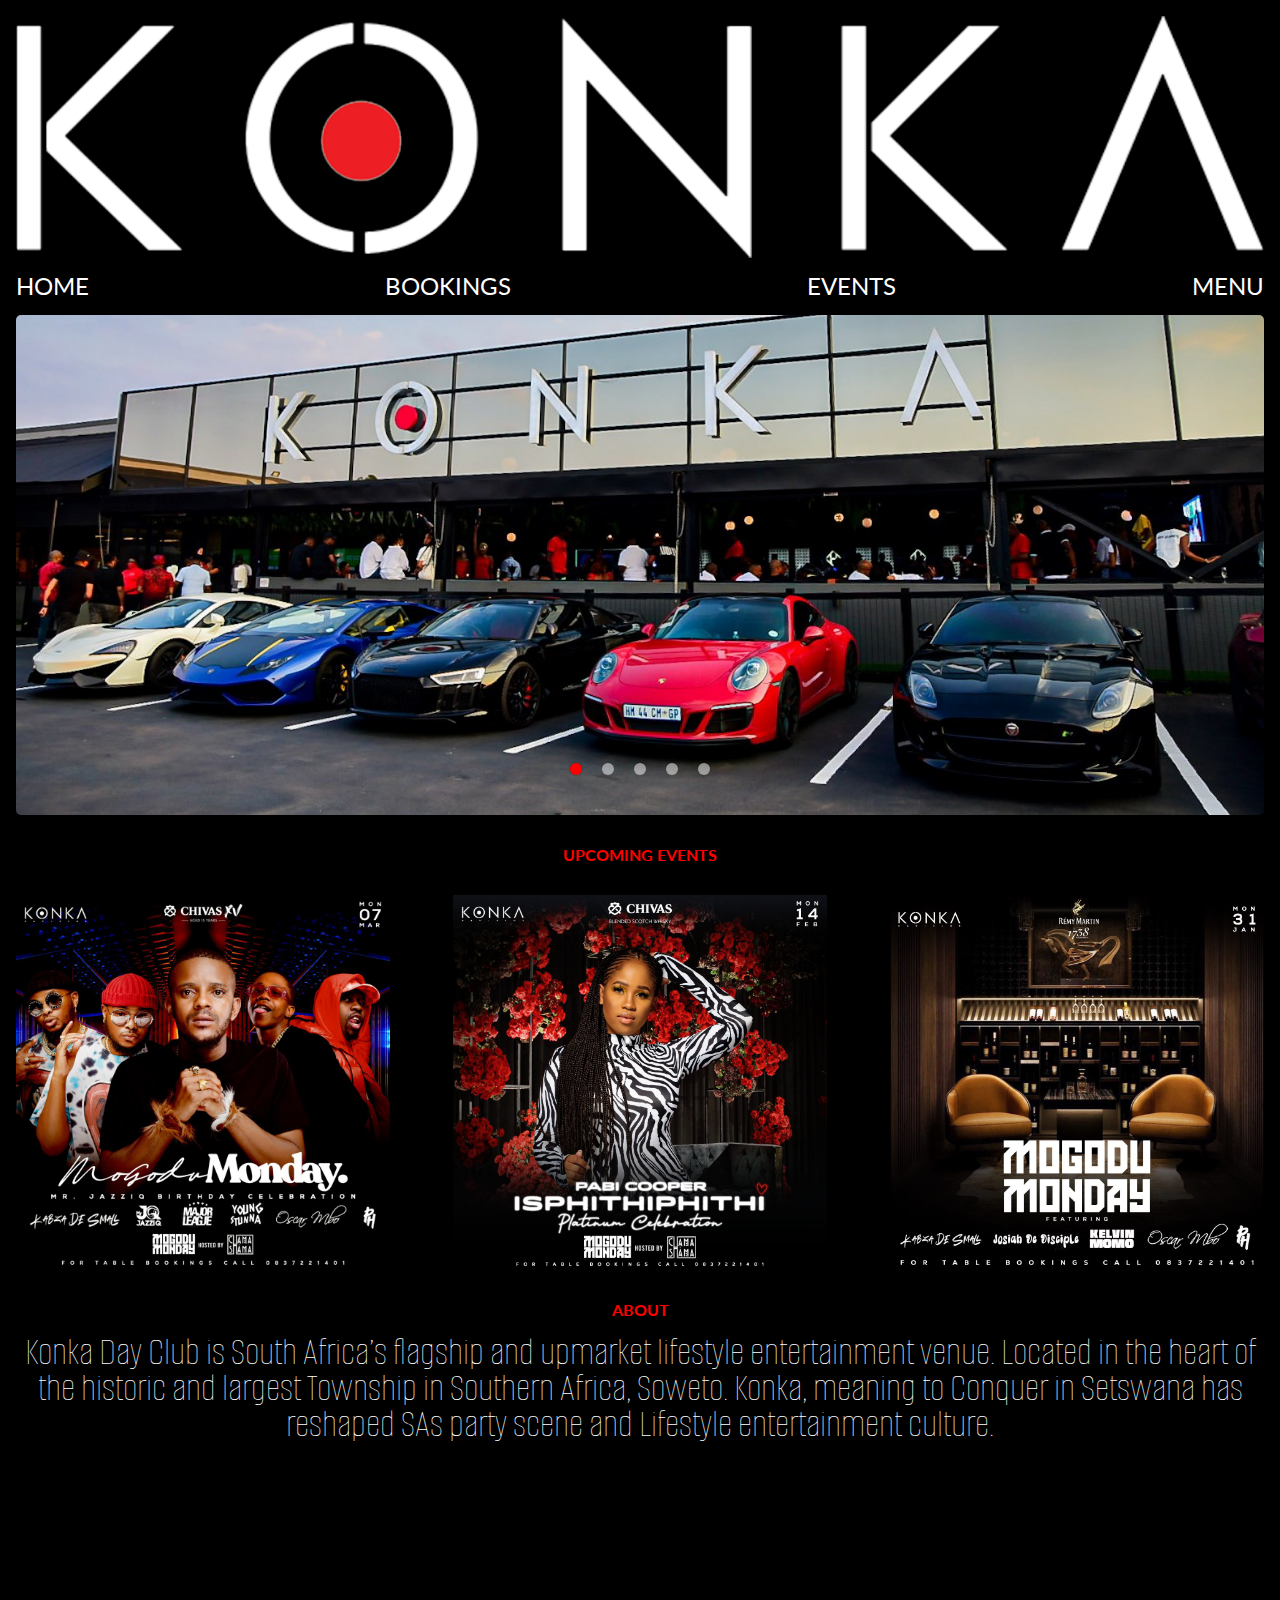
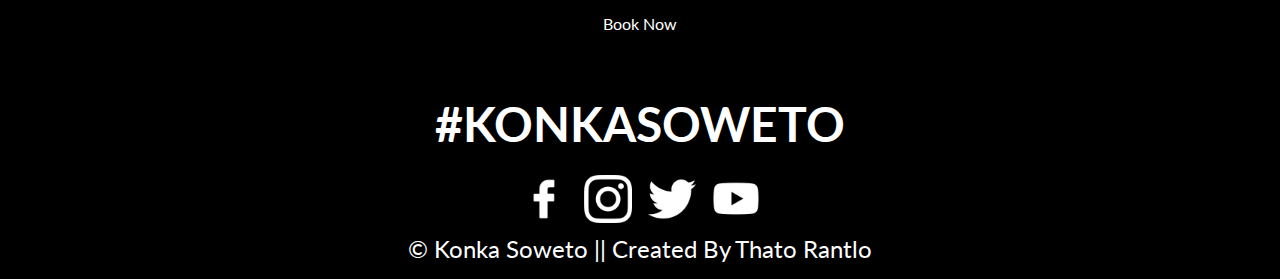
==== commit 7264fa7f: "Update index.html" ====
--- a/index.html
+++ b/index.html
@@ -107,7 +107,7 @@
                     <a href="https://youtube.com/" class="social-media-logo"><img src="images/youtube.png" alt="Youtube icon"></a>
                 </div>
             <footer>
-                <p>&copy; Konka Soweto || Created By <a href="https://www.instagram.com/yovis.clinton/" class="Desiigner">Katleho Clinton Meea</a></p>
+                <p>&copy; Konka Soweto || Created By <a href="https://www.instagram.com/sirme012/" class="Desiigner">Thato Rantlo</a></p>
             </footer>
 
 
@@ -183,4 +183,4 @@
 </script>
 
 </body>
-</html>+</html>
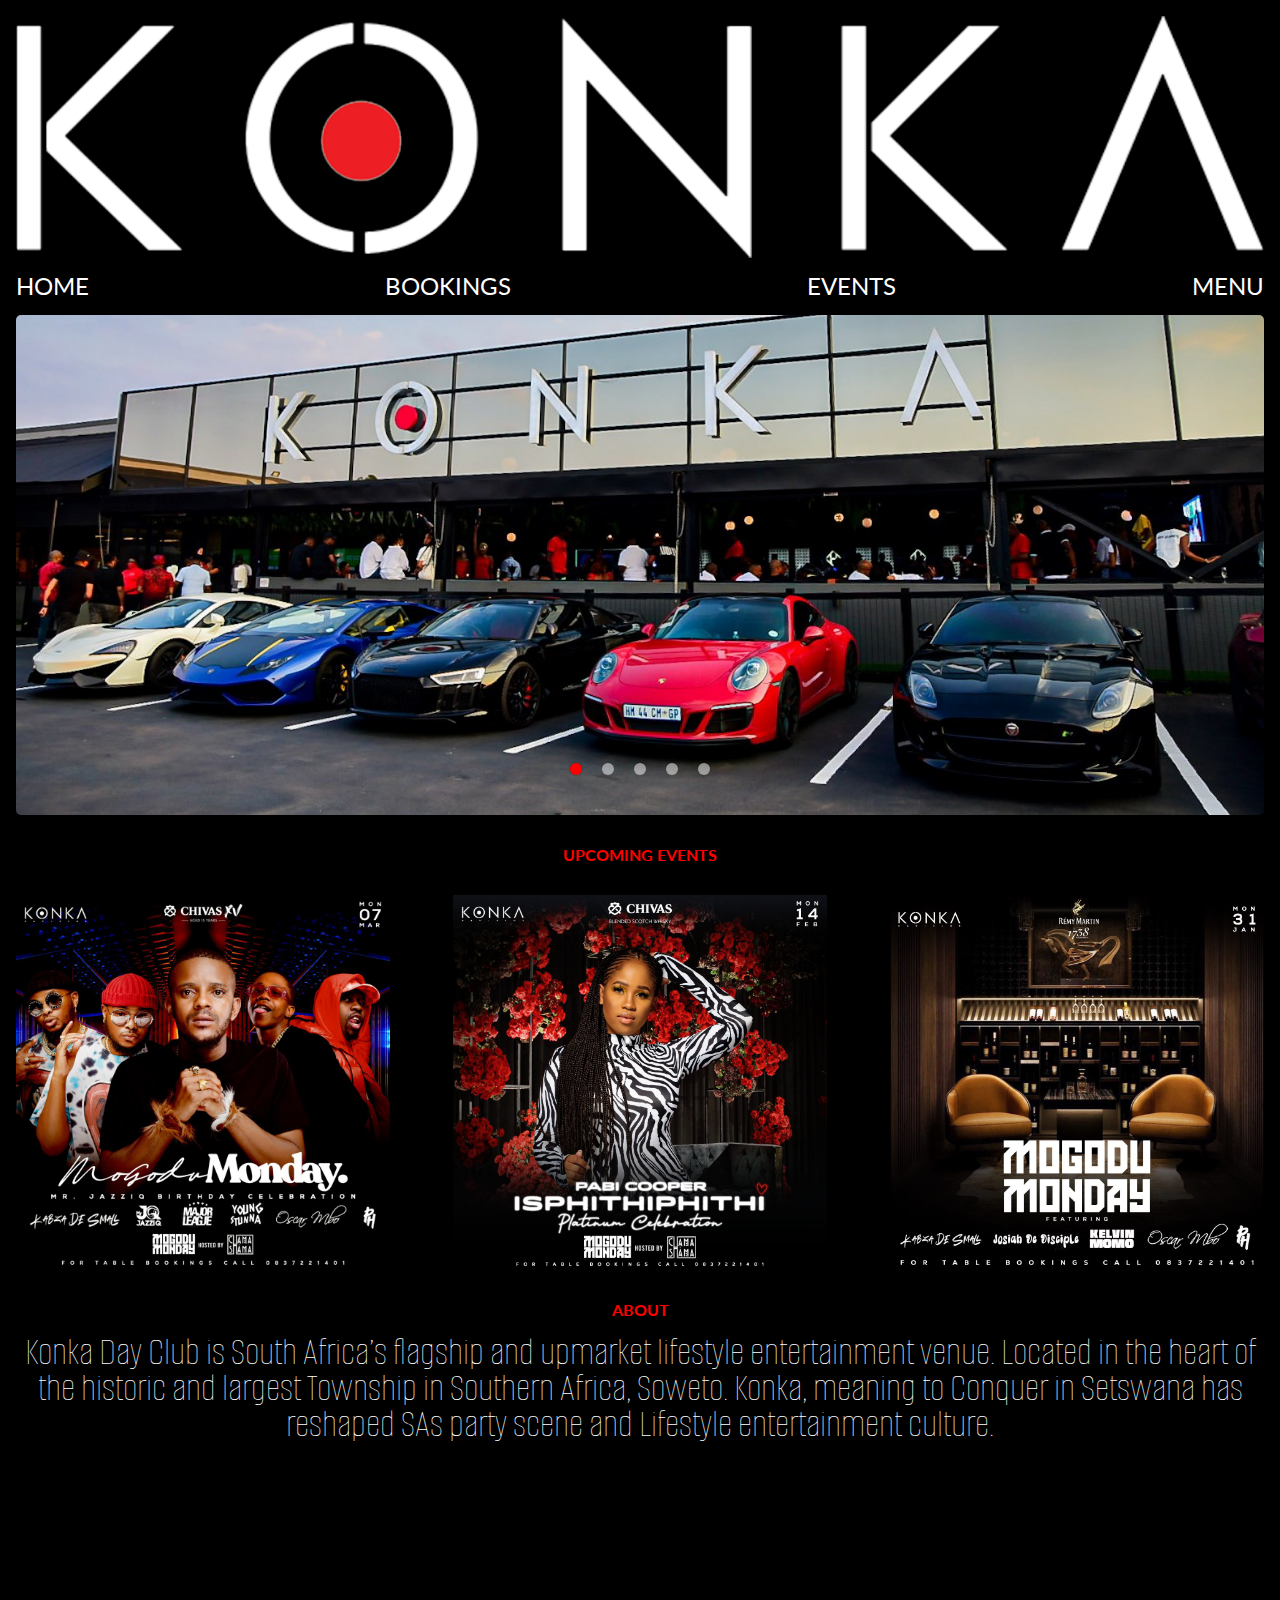
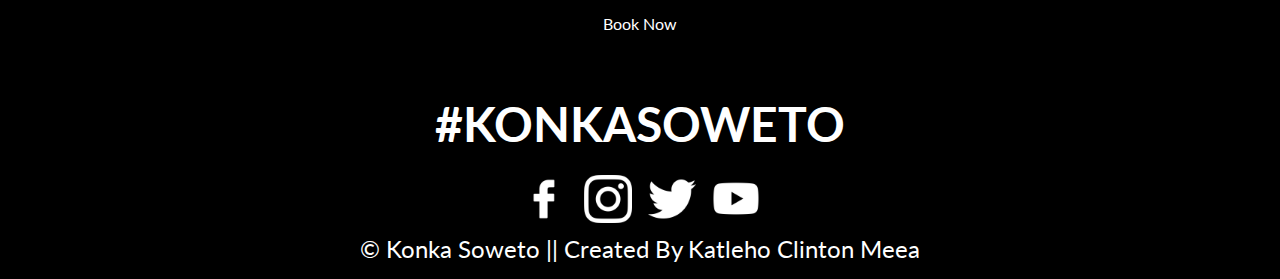
==== commit 3fdcb443: "Update index.html" ====
--- a/index.html
+++ b/index.html
@@ -107,7 +107,7 @@
                     <a href="https://youtube.com/" class="social-media-logo"><img src="images/youtube.png" alt="Youtube icon"></a>
                 </div>
             <footer>
-                <p>&copy; Konka Soweto || Created By <a href="https://www.instagram.com/sirme012/" class="Desiigner">Thato Rantlo</a></p>
+                <p>&copy; Konka Soweto || Created By <a href="https://www.instagram.com/sirme012/" class="Desiigner">Katleho Clinton Meea</a></p>
             </footer>
 
 
